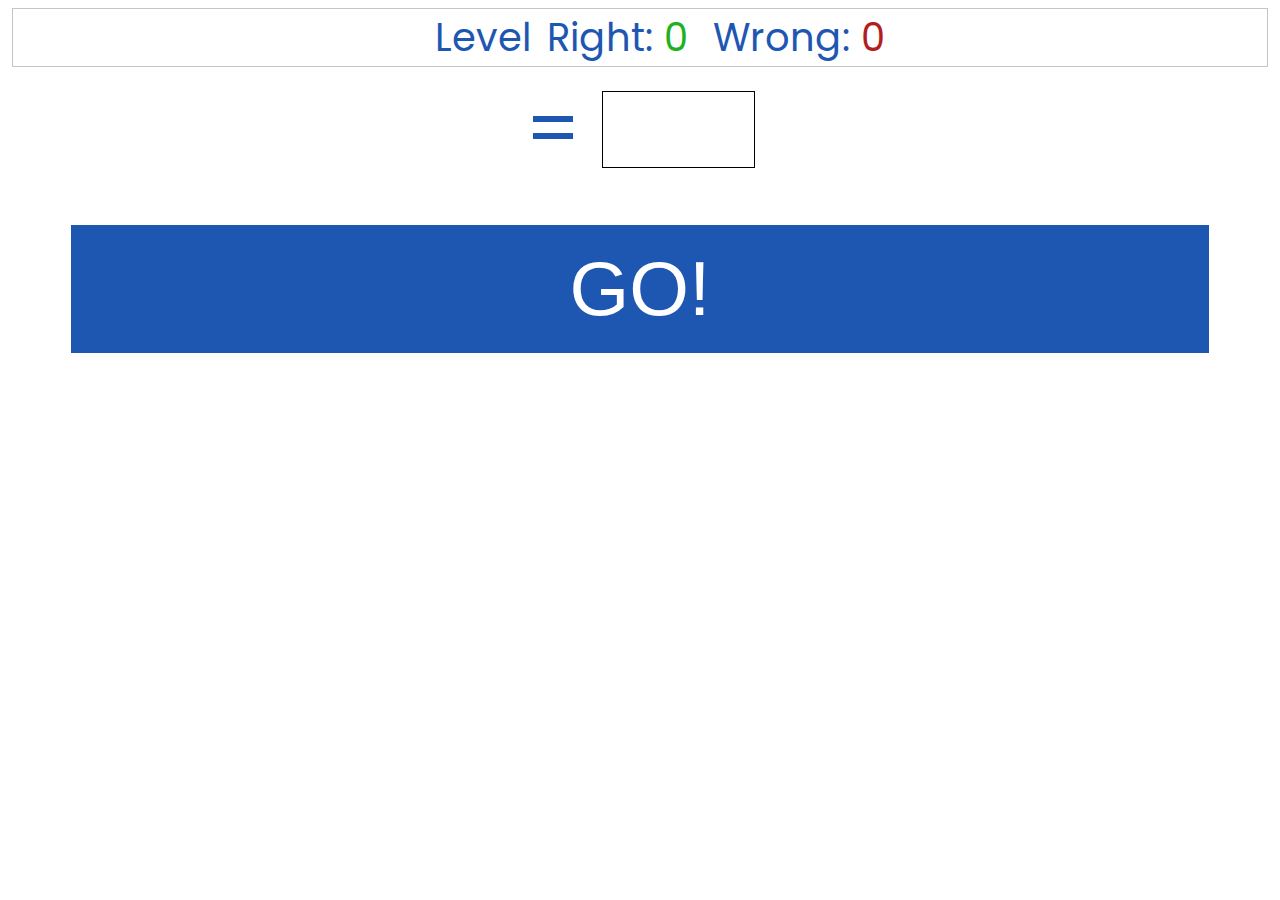
==== home.html @ fd5d164e "added index.php and composter.json to make it run on heroku" ====
<html>
  <head>
    <link href="https://fonts.googleapis.com/css?family=Poppins" rel="stylesheet" />
    <link href="math-game.css" rel="stylesheet" />
    <script
      src="https://code.jquery.com/jquery-3.1.1.min.js"
    integrity="sha256-hVVnYaiADRTO2PzUGmuLJr8BLUSjGIZsDYGmIJLv2b8="
    crossorigin="anonymous"></script>
    <script src="math-game.js"></script>
  </head>
  <body>
    <div id="flash"></div>
    <main>
      <section id="scoreboard">
        <ul>
          <li>Level <span id="current-level"></span>
          <li>Right: <span id='num-correct'class="score correct">0</span></li>
          <li>Wrong: <span id='num-incorrect'class="score incorrect">0</span></li>
        </ul>
      </section>
      <section>
        <form id="game">
          <span id="numerator"></span>
          <span id="operator"></span>
          <span id="denominator"></span>
          = 
          <input type="text" id="input" />
          <input type="submit" value="GO!" />
        </form>
      </section>
    </main>

    <script>
      $(document).ready(function(){
        setup(); 
        $('#game').submit(function(e){
          e.preventDefault();
          score();
        });
      });
    </script>
  </body>
</html>
---- math-game.css ----
body
{
  font-family:'Poppins';
}

ul 
{
  margin: 0;
  padding: none;
}

ul li
{
  display: inline-block;
  list-style: none;
  margin: 0 0.2em;
  padding: 0;
}

#scoreboard
{
  font-size: .5em;
  border: 1px solid #c4c4c4;
  margin: .1em;
  padding: 0;
}

.col
{
  flex: none;
  width: 48%;
}

h2
{
  font-size: 1.5em;
  padding: .25em;
  display: inline-block;
}

#current-level
{
  font-size: 1.8em;
  font-weight: bold;
  color: #1e57b2;
}

.correct
{
  color: #20b21e;
}

.incorrect
{
  color: #b21e1e;
}

body
{
  text-align: center; 
  font-size: 6vw; 
  color: #1e57b2;
}

#game input[type=text]
{
  font-size: 6vw; 
  height: 6vw;
  width: 12vw;
  padding: .2em;
  border: 1px solid #000;
  background: #fff; 
}

#game input[type=submit]
{
  display: block;
  width: 90%;
  margin: .5em auto;
  padding: .25em;
  background-color: #1e57b2;
  color: #fff;
  text-align: center;
  border: none;
  font-size: 1em;
}

#flash
{
  font-size: 4em; 
  text-align: center;
  width: 100%;
  height: 100%;
  position: fixed;
  float: left;
  top:0;
  left:0;
  padding: 10% 0 0 0;
  display: none;
}

.yay
{
  color:#fff;
  background: #20b21e;
}

.boo
{
  color:#fff;
  background: #b21e1e;
}
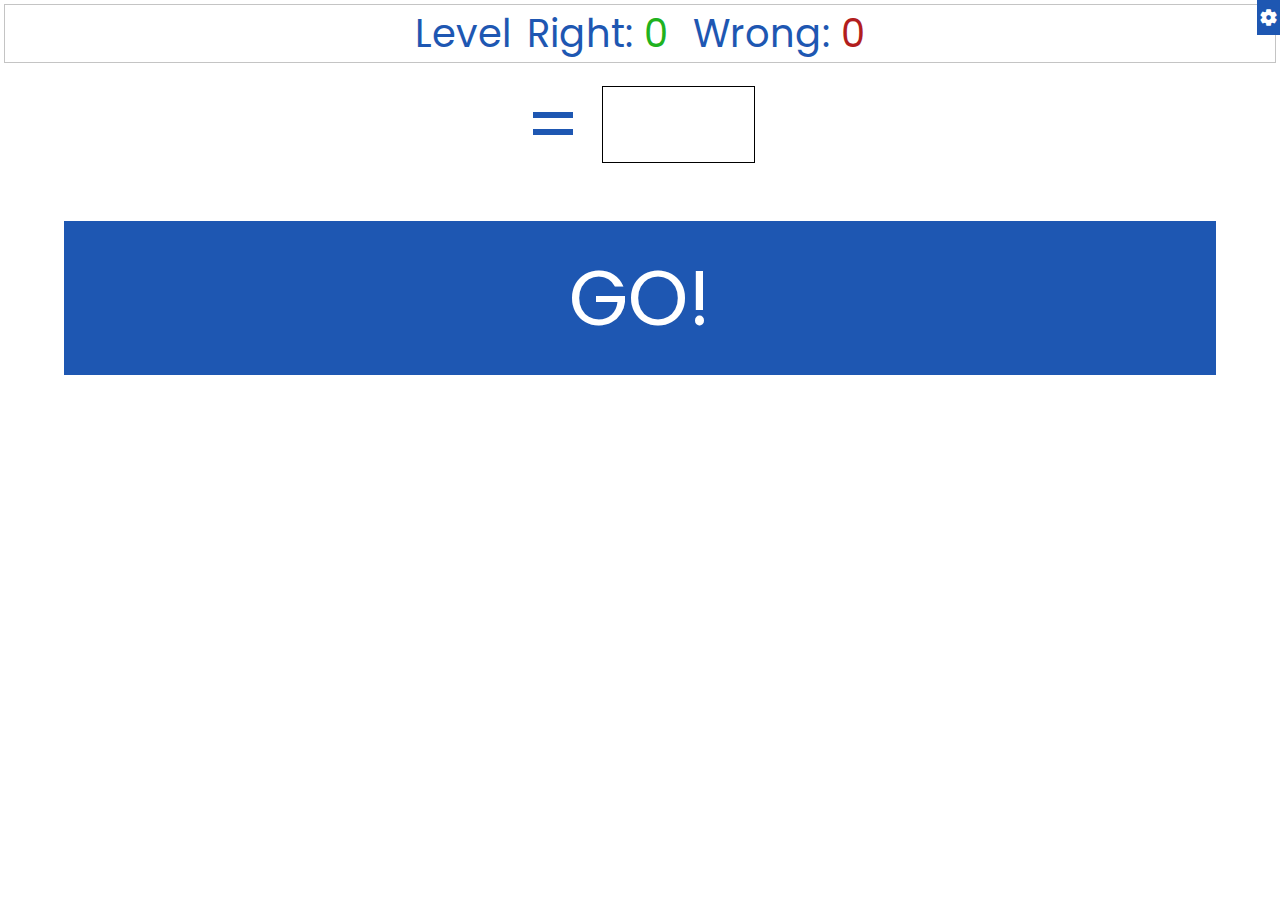
==== commit 704462bc: "forgot that index became home... cleaned up" ====
--- a/home.html
+++ b/home.html
@@ -1,6 +1,8 @@
 <html>
   <head>
     <link href="https://fonts.googleapis.com/css?family=Poppins" rel="stylesheet" />
+    <link href="https://fonts.googleapis.com/icon?family=Material+Icons"
+      rel="stylesheet">
     <link href="math-game.css" rel="stylesheet" />
     <script
       src="https://code.jquery.com/jquery-3.1.1.min.js"
@@ -10,6 +12,29 @@
   </head>
   <body>
     <div id="flash"></div>
+    <header>
+      <button id="nav-button">settings</button>
+      <nav>
+        <form id="navForm">
+          <ul>
+            <li>Change Operation: 
+              <select id="configOperator" >
+                <option value="+" selected>Addition</option>
+                <option value="-">Subtraction</option>
+                <option value="*">Multiplication</option>
+                <option value="/">Division</option>
+              </select>
+            </li>
+            <li>Change Level: <input type="number" id="configLevel" value='1'/></li>
+            <!-- 
+            <li>Time Responses?: coming soon</li>
+            <li>Limit Time?: coming soon</li>
+            -->
+            <li><input type="submit" value="Apply changes!" /></li>
+          </ul>
+        </form>
+      </nav>
+    </header>
     <main>
       <section id="scoreboard">
         <ul>
@@ -37,6 +62,15 @@
           e.preventDefault();
           score();
         });
+        $('#navForm').submit(function(e){
+          e.preventDefault();
+          applyConfig(); 
+        }); 
+        $('#nav-button').click(function() {
+            btn = $(this); 
+            $('nav').toggle("slide");
+            btn.toggleClass("opened");
+         });
       });
     </script>
   </body>
--- a/math-game.css
+++ b/math-game.css
@@ -1,12 +1,8 @@
-body
+*
 {
   font-family:'Poppins';
-}
-
-ul 
-{
   margin: 0;
-  padding: none;
+  padding: 0;
 }
 
 ul li
@@ -14,7 +10,45 @@
   display: inline-block;
   list-style: none;
   margin: 0 0.2em;
-  padding: 0;
+}
+
+nav
+{
+  font-size: .2em; 
+  background: #1e57b2;
+  color: #ffffff;
+  float: right;
+  width: 100vw;
+  position: absolute;
+  top: 0;
+  right:0;
+  clear: none;
+  margin-top: 0;
+  margin-bottom: -3em;
+  display: none;
+}
+
+nav ul li
+{
+  margin-top: .3em;
+  margin-bottom: .3em;
+}
+
+#nav-button
+{
+  height: 1.8em;
+  padding: .1em;
+  z-index: 100;
+  font-family: "Material Icons"; 
+  position: fixed;
+  content: "settings";
+  right: 0;
+  top: 0;
+  background-color: #1e57b2;
+  color: #FFFFFF;
+  font-weight: bold;
+  font-size: .25em;
+  border: none;
 }
 
 #scoreboard
@@ -23,12 +57,6 @@
   border: 1px solid #c4c4c4;
   margin: .1em;
   padding: 0;
-}
-
-.col
-{
-  flex: none;
-  width: 48%;
 }
 
 h2
@@ -87,7 +115,7 @@
 
 #flash
 {
-  font-size: 4em; 
+  font-size: 2.5em; 
   text-align: center;
   width: 100%;
   height: 100%;
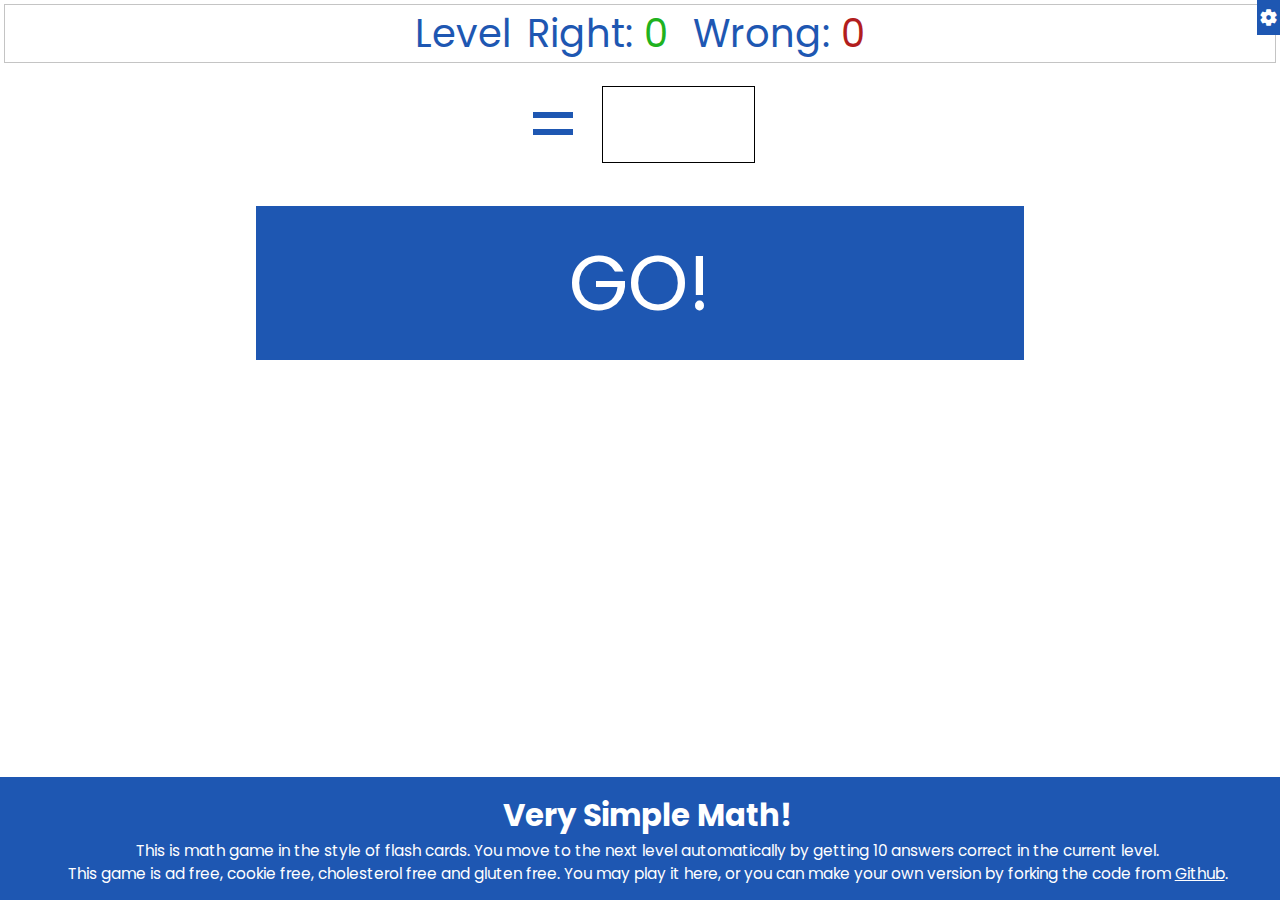
==== commit 1e280583: "added footer" ====
--- a/home.html
+++ b/home.html
@@ -1,5 +1,6 @@
 <html>
   <head>
+    <title>Very. Simple. Math.</title>
     <link href="https://fonts.googleapis.com/css?family=Poppins" rel="stylesheet" />
     <link href="https://fonts.googleapis.com/icon?family=Material+Icons"
       rel="stylesheet">
@@ -54,7 +55,13 @@
         </form>
       </section>
     </main>
-
+    <footer>
+      <div>
+        <h1>Very Simple Math!</h1>
+        <p>This is math game in the style of flash cards. You move to the next level automatically by getting 10 answers correct in the current level.</p>
+        <p>This game is ad free, cookie free, cholesterol free and gluten free. You may play it here, or you can make your own version by forking the code from <a href="https://github.com/robspages/js-math-game">Github</a>.
+      </div>
+    </footer>
     <script>
       $(document).ready(function(){
         setup(); 
--- a/math-game.css
+++ b/math-game.css
@@ -103,8 +103,8 @@
 #game input[type=submit]
 {
   display: block;
-  width: 90%;
-  margin: .5em auto;
+  width: 60%;
+  margin: .3em auto;
   padding: .25em;
   background-color: #1e57b2;
   color: #fff;
@@ -137,4 +137,26 @@
 {
   color:#fff;
   background: #b21e1e;
-}+}
+
+footer
+{
+  color: #ffffff;
+  font-size: .2em;
+  background-color: #1e57b2;
+  padding: 1em .5em;
+  display: block;
+  position: fixed;
+  width: 100vw;
+  bottom:0;
+}
+
+footer a, footer a:visited
+{
+  color: #ffffff;
+}
+
+footer a:hover
+{
+  color: #20b21e;
+}
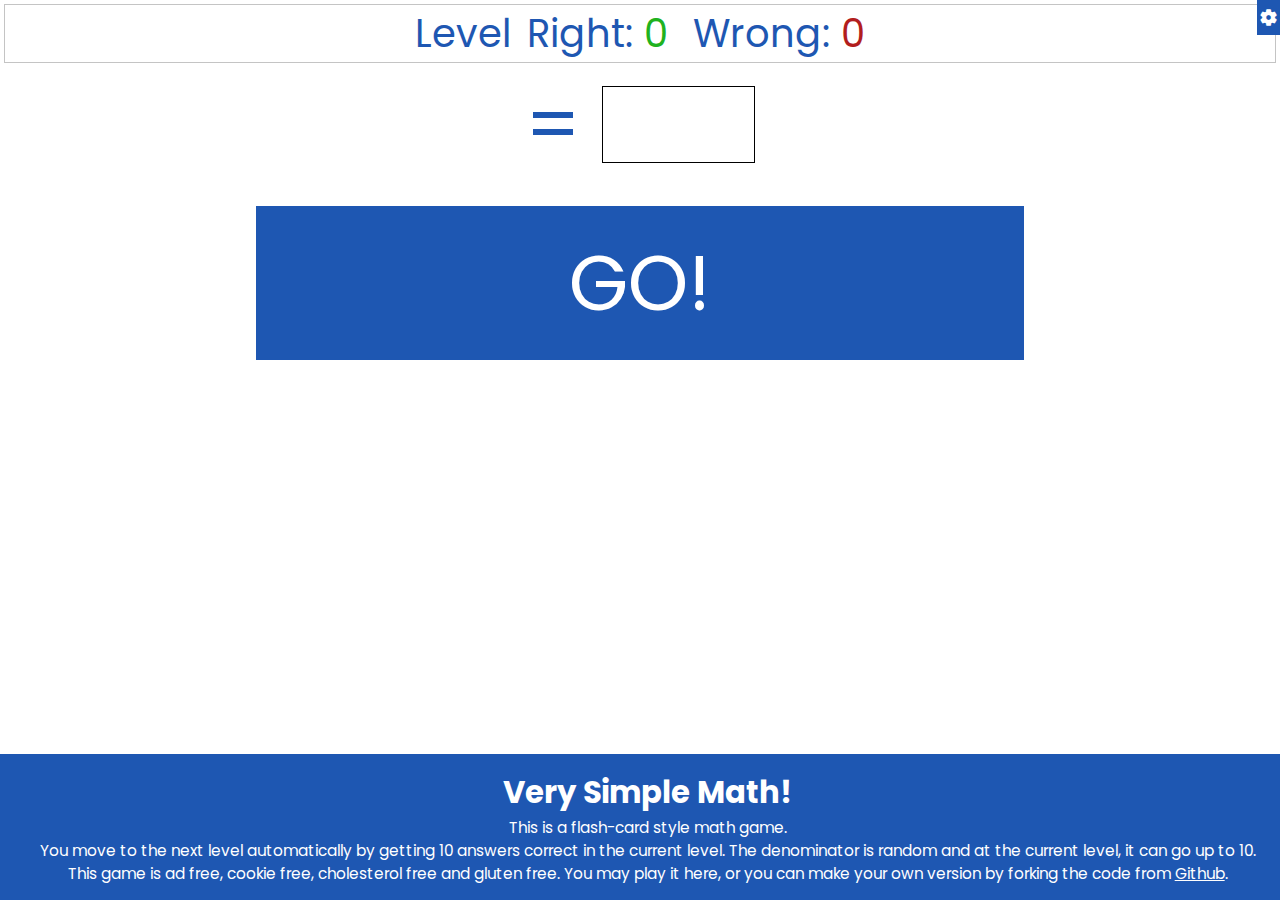
==== commit 9b180951: "max is a bit more intelligent" ====
--- a/home.html
+++ b/home.html
@@ -58,7 +58,8 @@
     <footer>
       <div>
         <h1>Very Simple Math!</h1>
-        <p>This is math game in the style of flash cards. You move to the next level automatically by getting 10 answers correct in the current level.</p>
+        <p>This is a flash-card style math game.</p>
+        <p>You move to the next level automatically by getting 10 answers correct in the current level. The denominator is random and at the current level, it can go up to <span id="current_max">10</span>.</p>
         <p>This game is ad free, cookie free, cholesterol free and gluten free. You may play it here, or you can make your own version by forking the code from <a href="https://github.com/robspages/js-math-game">Github</a>.
       </div>
     </footer>
